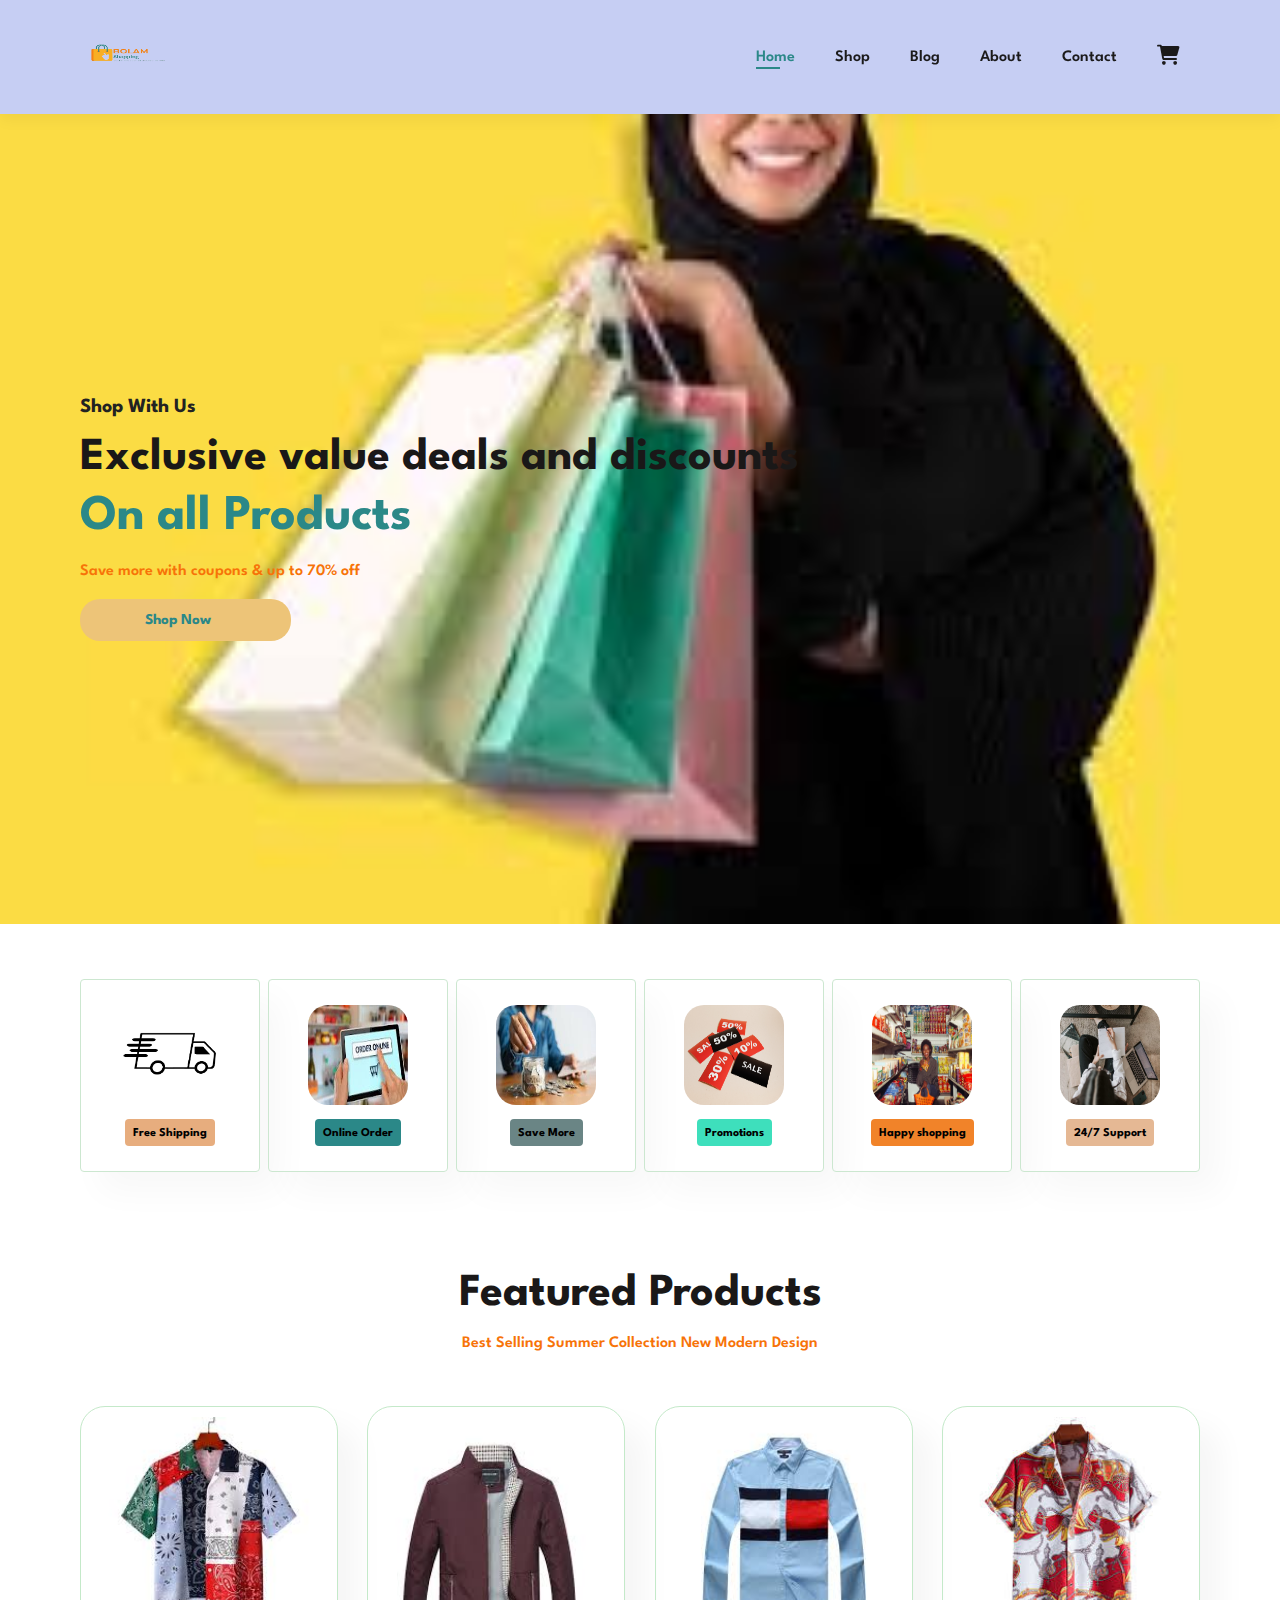
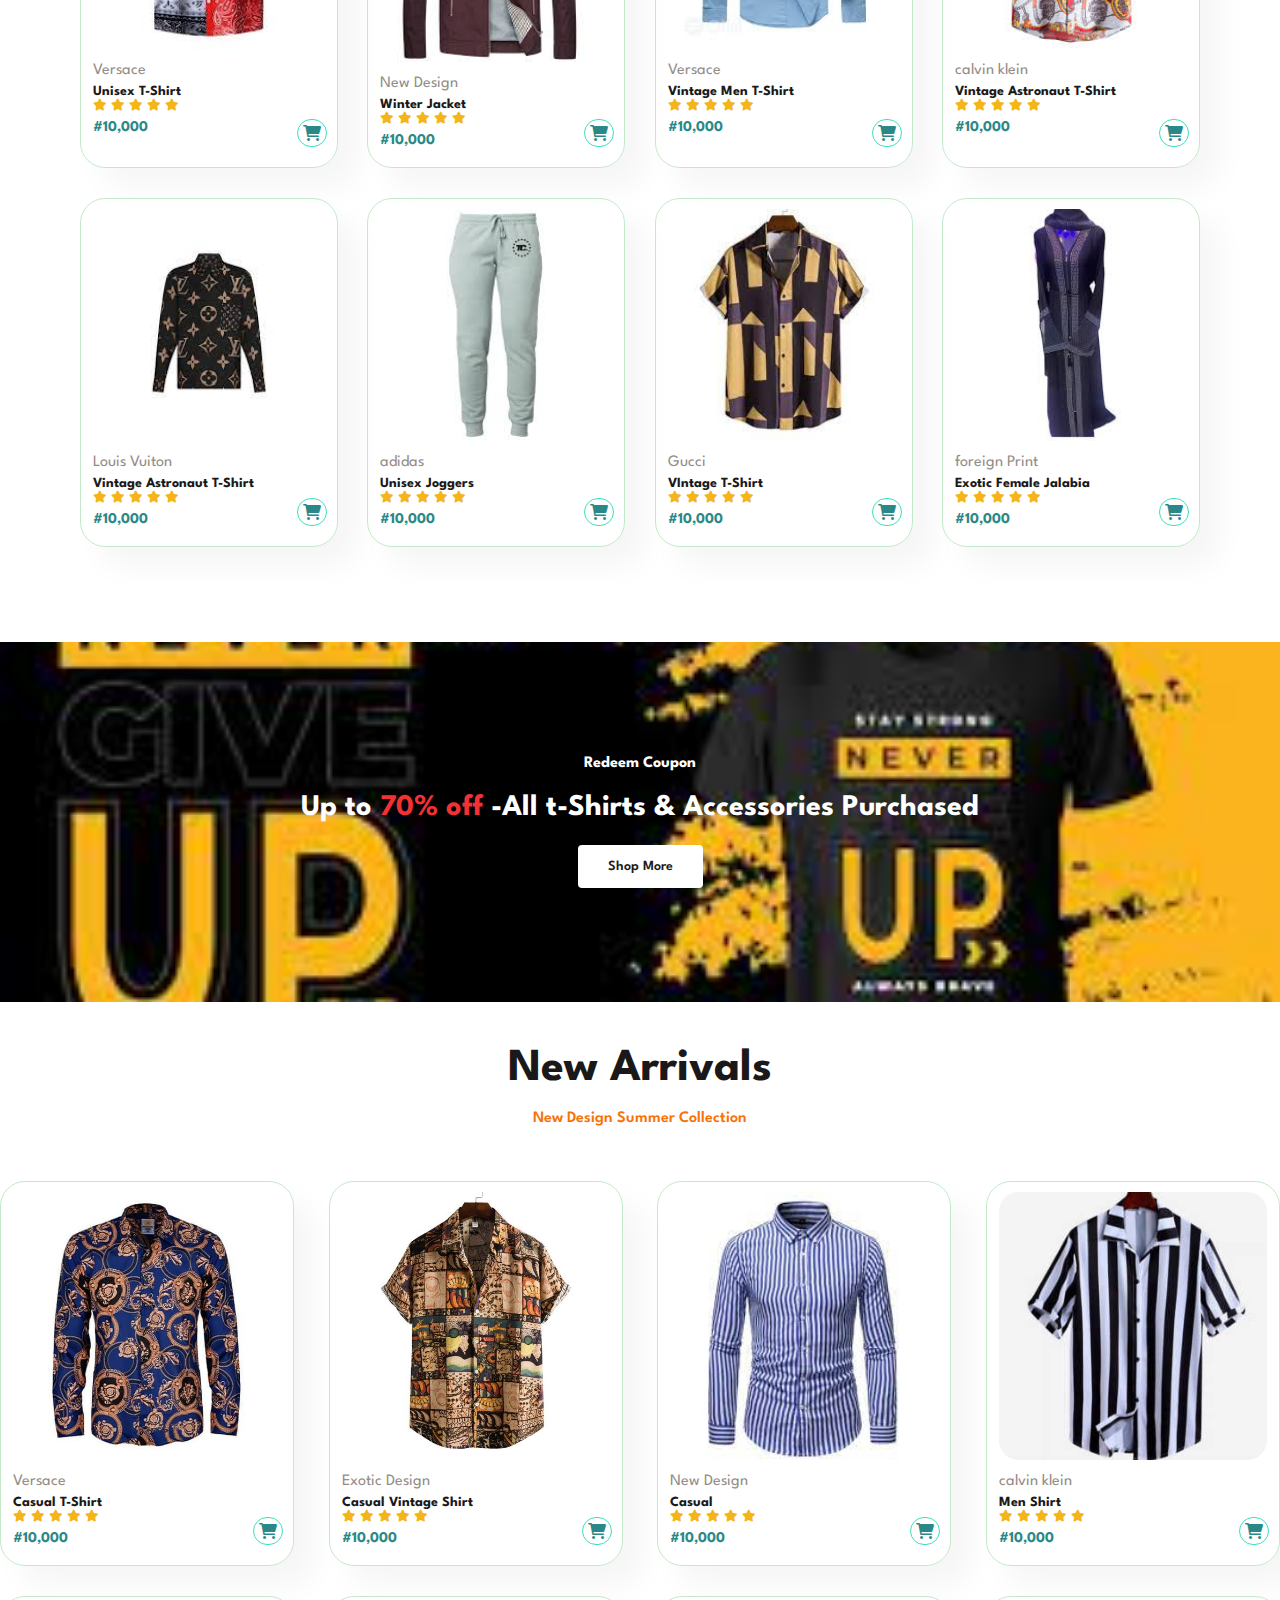
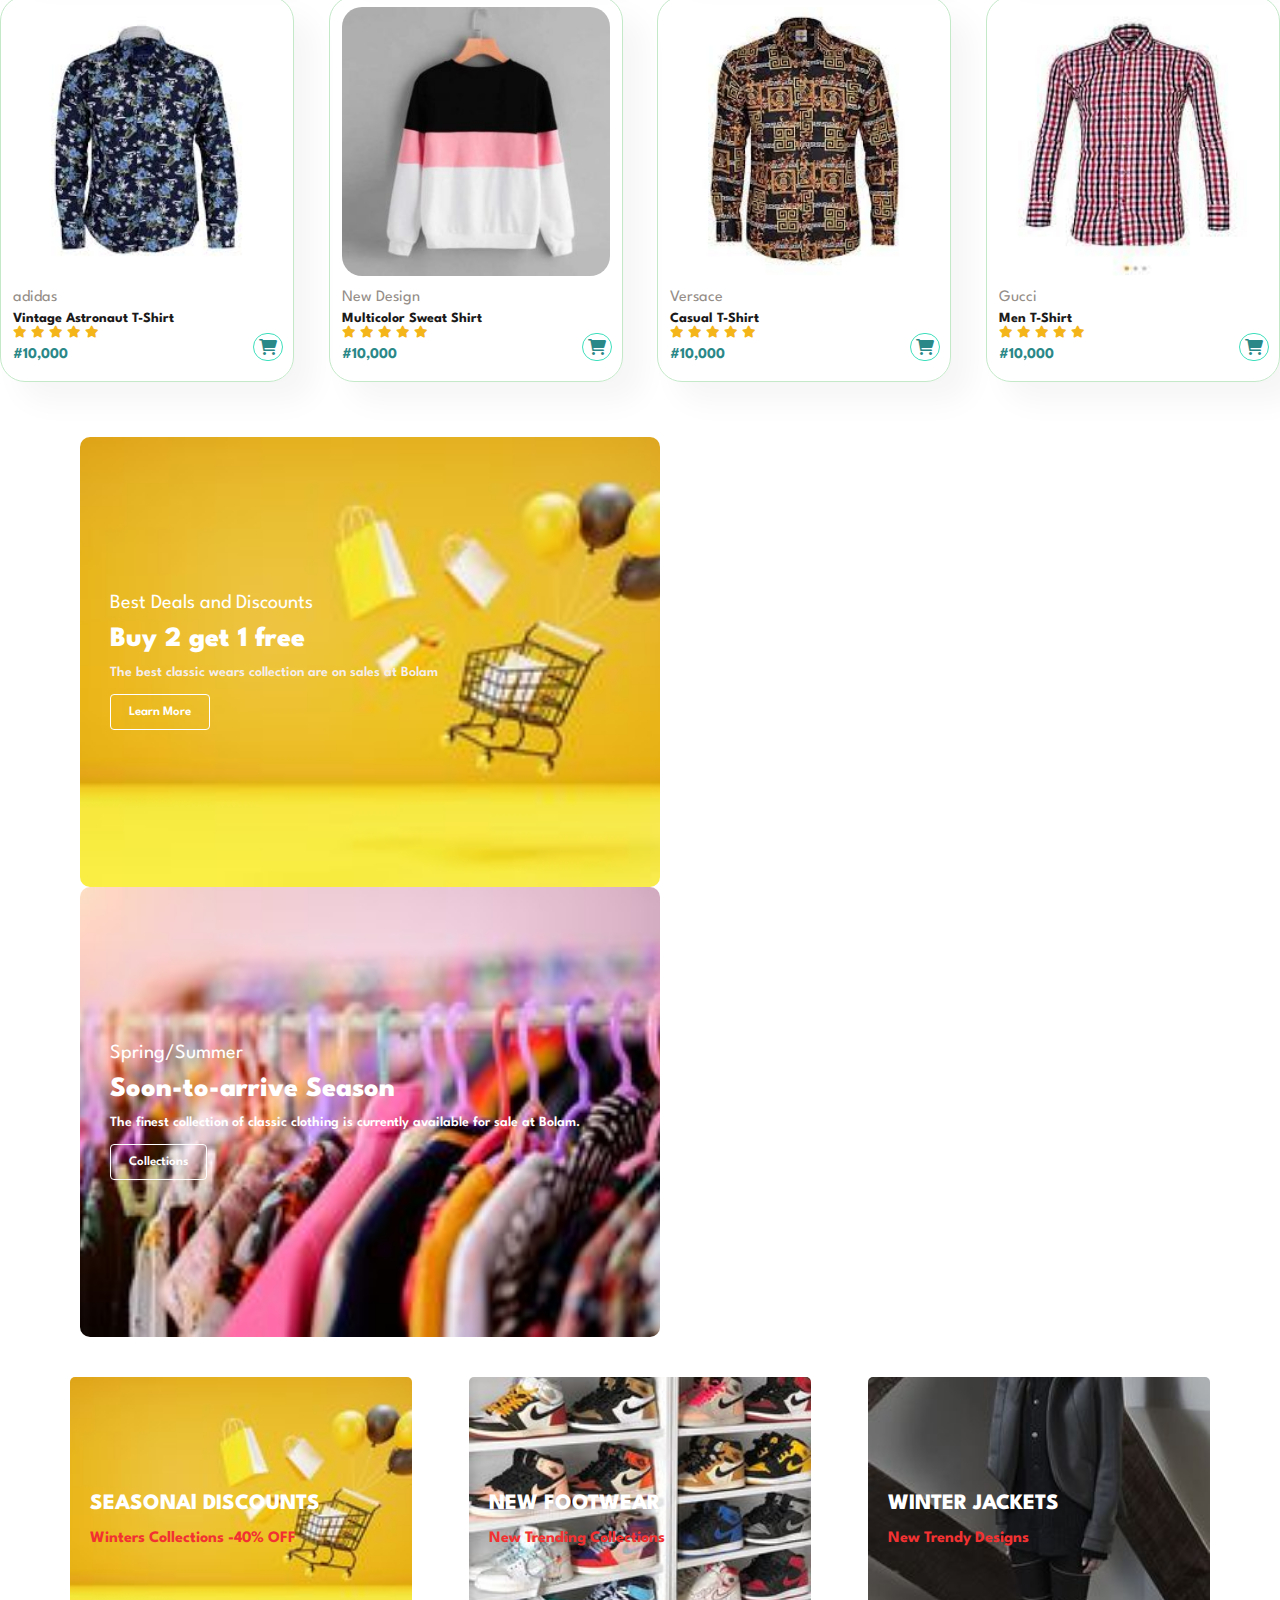
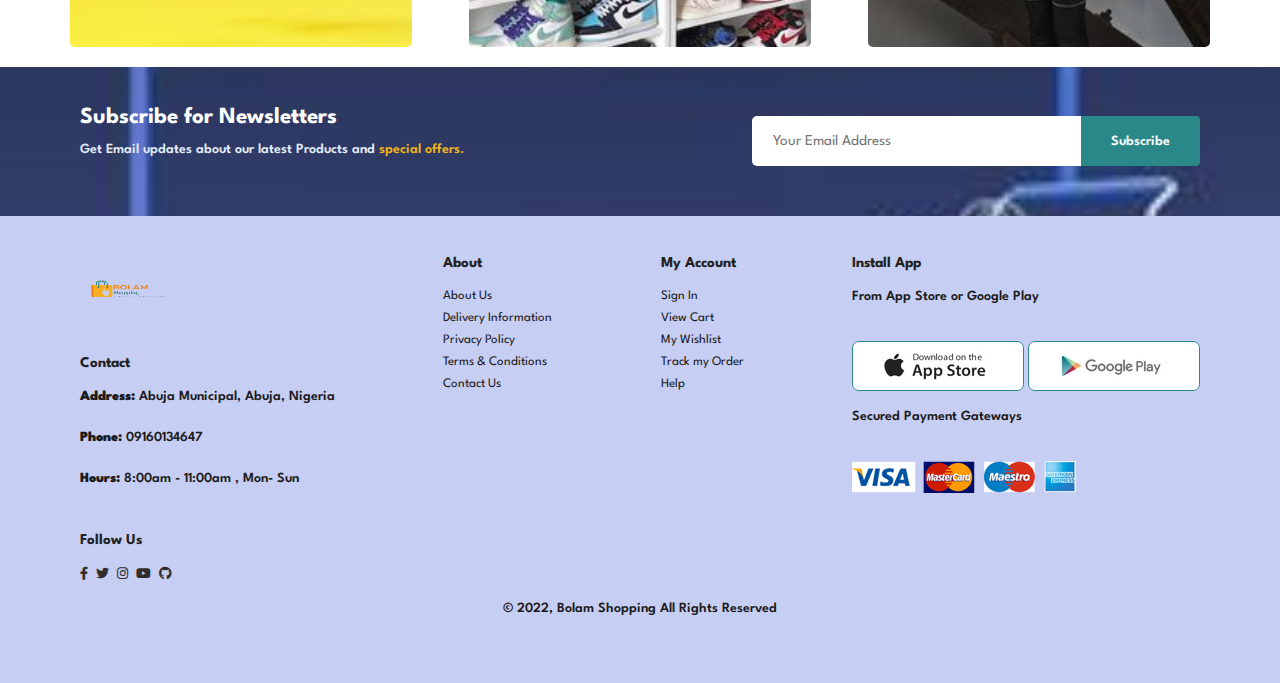
==== index.html @ 54977c3c "first commit" ====
<!DOCTYPE html>
<html lang="en">
  <head>
    <meta charset="UTF-8" />
    <meta name="viewport" content="width=device-width, initial-scale=1.0" />
    <title>Bolam Shop</title>
    <!-- font awesome link -->
    <link
      rel="stylesheet"
      href="https://cdnjs.cloudflare.com/ajax/libs/font-awesome/6.0.0/css/all.min.css"
    />

    <!-- vanilla css link -->
    <link rel="stylesheet" href="style.css" />
  </head>
  <body>
    <section id="header">
      <a href="#">
        <img
          class="logo"
          src="img/Bolam-logo.png"
          alt=""
          width="100px"
          height="70px"
      /></a>

      <div>
        <ul id="navbar">
          <li><a class="active" href="index.html">Home</a></li>
          <li><a href="shopping.html">Shop</a></li>
          <li><a href="blog.html">Blog</a></li>
          <li><a href="about.html">About</a></li>
          <li><a href="contact.html">Contact</a></li>
          <li>
            <a href="cart.html"><i class="fa-solid fa-cart-shopping cart fa-lg" id="large-bg"></i></a>
          
          </li>
          <a href="#" id="close"> href="#"><i class="fa-solid fa-cart-shopping cart"></i></a>
        </ul>
      </div>

      <div id="mobile">
        <a href="cart.html"><i class="fa-solid fa-bag-shopping fa-xl" style="color: #1d2634;"></i></i></a>
        <i id="bar" class="fa-solid fa-bars"></i>
        
      </div>
    </section>

    <section id="hero">
      <h4>Shop With Us</h4>
      <h2>Exclusive value deals and discounts</h2>
      <h1>On all Products</h1>
      <p>Save more with coupons & up to 70% off</p>
      <button>Shop Now</button>
    </section>

    <section id="features" class="section-p1">
      <div class="feature-box">
        <img src="img/features/fet1.jpg" alt="" width="100px" height="100px" />
        <h6>Free Shipping</h6>
      </div>
      <div class="feature-box">
        <img
          src="img/features/order.jpeg"
          alt=""
          width="100px"
          height="100px"
        />
        <h6>Online Order</h6>
      </div>
      <div class="feature-box">
        <img
          src="img/features/saving.jpeg"
          alt=""
          width="100px"
          height="100px"
        />
        <h6>Save More</h6>
      </div>
      <div class="feature-box">
        <img
          src="img/features/promotion.jpg"
          alt=""
          width="100px"
          height="100px"
        />
        <h6>Promotions</h6>
      </div>
      <div class="feature-box">
        <img
          src="img/features/shopping.jpeg"
          alt=""
          width="100px"
          height="100px"
        />
        <h6>Happy shopping</h6>
      </div>
      <div class="feature-box">
        <img
          src="img/features/support.jpeg"
          alt=""
          width="100px"
          height="100px"
        />
        <h6>24/7 Support</h6>
      </div>
    </section>

    <section id="product1" class="section-p1">
      <h2>Featured Products</h2>
      <p>Best Selling Summer Collection New Modern Design</p>
      <div class="product-container">
        <div class="product">
          <img src="img/products/fet1.jpeg" alt="" />
          <div class="des">
            <span>Versace</span>
            <h5>Unisex T-Shirt</h5>
            <div class="star">
              <i class="fas fa-solid fa-star"></i>
              <i class="fas fa-solid fa-star"></i>
              <i class="fas fa-solid fa-star"></i>
              <i class="fas fa-solid fa-star"></i>
              <i class="fas fa-solid fa-star"></i>
            </div>
            <h4>#10,000</h4>
          
          </div>
          <a href="#"><i class="fa-solid fa-cart-shopping cart"></i></a>
        </div>
        <div class="product">
          <img src="img/products/fet2.jpeg" alt="" />
          <div class="des">
            <span>New Design</span>
            <h5>Winter Jacket</h5>
            <div class="star">
              <i class="fas fa-solid fa-star"></i>
              <i class="fas fa-solid fa-star"></i>
              <i class="fas fa-solid fa-star"></i>
              <i class="fas fa-solid fa-star"></i>
              <i class="fas fa-solid fa-star"></i>
            </div>
            <h4>#10,000</h4>
            
          </div>
          <a href="#"><i class="fa-solid fa-cart-shopping cart"></i></a>
        </div>
        <div class="product">
          <img src="img/products/fet3.jpeg" alt="" />
          <div class="des">
            <span>Versace</span>
            <h5>Vintage Men T-Shirt</h5>
            <div class="star">
              <i class="fas fa-solid fa-star"></i>
              <i class="fas fa-solid fa-star"></i>
              <i class="fas fa-solid fa-star"></i>
              <i class="fas fa-solid fa-star"></i>
              <i class="fas fa-solid fa-star"></i>
            </div>
            <h4>#10,000</h4>
          </div>
          <a href="#"><i class="fa-solid fa-cart-shopping cart"></i></a>
        </div>
        <div class="product">
          <img src="img/products/fet4.jpeg" alt="" />
          <div class="des">
            <span>calvin klein</span>
            <h5>Vintage Astronaut T-Shirt</h5>
            <div class="star">
              <i class="fas fa-solid fa-star"></i>
              <i class="fas fa-solid fa-star"></i>
              <i class="fas fa-solid fa-star"></i>
              <i class="fas fa-solid fa-star"></i>
              <i class="fas fa-solid fa-star"></i>
            </div>
            <h4>#10,000</h4>
           
          </div>
          <a href="#"><i class="fa-solid fa-cart-shopping cart"></i></a>
        </div>
        <div class="product">
          <img src="img/products/fet5.jpeg" alt="" />
          <div class="des">
            <span>Louis Vuiton</span>
            <h5>Vintage Astronaut T-Shirt</h5>
            <div class="star">
              <i class="fas fa-solid fa-star"></i>
              <i class="fas fa-solid fa-star"></i>
              <i class="fas fa-solid fa-star"></i>
              <i class="fas fa-solid fa-star"></i>
              <i class="fas fa-solid fa-star"></i>
            </div>
            <h4>#10,000</h4>
          </div>
          <a href="#"><i class="fa-solid fa-cart-shopping cart"></i></a>
        </div>
        <div class="product">
          <img src="img/products/fet6.jpeg" alt="" />
          <div class="des">
            <span>adidas</span>
            <h5>Unisex Joggers</h5>
            <div class="star">
              <i class="fas fa-solid fa-star"></i>
              <i class="fas fa-solid fa-star"></i>
              <i class="fas fa-solid fa-star"></i>
              <i class="fas fa-solid fa-star"></i>
              <i class="fas fa-solid fa-star"></i>
            </div>
            <h4>#10,000</h4>
           
          </div>
          <a href="#"><i class="fa-solid fa-cart-shopping cart"></i></a>
        </div>
        <div class="product">
          <img src="img/products/fet7.jpeg" alt="" />
          <div class="des">
            <span>Gucci</span>
            <h5>VIntage T-Shirt</h5>
            <div class="star">
              <i class="fas fa-solid fa-star"></i>
              <i class="fas fa-solid fa-star"></i>
              <i class="fas fa-solid fa-star"></i>
              <i class="fas fa-solid fa-star"></i>
              <i class="fas fa-solid fa-star"></i>
            </div>
            <h4>#10,000</h4>
          </div>
          <a href="#"><i class="fa-solid fa-cart-shopping cart"></i></a>
        </div>
        <div class="product">
          <img src="img/products/fet8.jpeg" alt="" />
          <div class="des">
            <span>foreign Print</span>
            <h5>Exotic Female Jalabia</h5>
            <div class="star">
              <i class="fas fa-solid fa-star"></i>
              <i class="fas fa-solid fa-star"></i>
              <i class="fas fa-solid fa-star"></i>
              <i class="fas fa-solid fa-star"></i>
              <i class="fas fa-solid fa-star"></i>
            </div>
            <h4>#10,000</h4>
          </div>
          <a href="#"><i class="fa-solid fa-cart-shopping cart"></i></a>
        </div>
      </div>
    </section>

    <section id="banner" class="section-m1">
      <h4>Redeem Coupon</h4>
      <h2>Up to <span>70% off</span> -All t-Shirts & Accessories Purchased</h2>
      <button class="normal ban-btn">Shop More</button>
    </section>

    <section id="product1">
      <h2>New Arrivals</h2>
      <p>New Design Summer Collection</p>
      <div class="product-container">
        <div class="product">
          <img src="img/products/fetn1.jpg" alt="" />
          <div class="des">
            <span>Versace</span>
            <h5>Casual T-Shirt</h5>
            <div class="star">
              <i class="fas fa-solid fa-star"></i>
              <i class="fas fa-solid fa-star"></i>
              <i class="fas fa-solid fa-star"></i>
              <i class="fas fa-solid fa-star"></i>
              <i class="fas fa-solid fa-star"></i>
            </div>
            <h4>#10,000</h4>
          </div>
          <a href="#"><i class="fa-solid fa-cart-shopping cart"></i></a>
        </div>

        <div class="product">
          <img src="img/products/fetn2.jpg" alt="" />
          <div class="des">
            <span>Exotic Design</span>
            <h5>Casual Vintage Shirt</h5>
            <div class="star">
              <i class="fas fa-solid fa-star"></i>
              <i class="fas fa-solid fa-star"></i>
              <i class="fas fa-solid fa-star"></i>
              <i class="fas fa-solid fa-star"></i>
              <i class="fas fa-solid fa-star"></i>
            </div>
            <h4>#10,000</h4>
          </div>
          <a href="#"><i class="fa-solid fa-cart-shopping cart"></i></a>
        </div>
        <div class="product">
          <img src="img/products/fetn3.jpeg" alt="" />
          <div class="des">
            <span>New Design</span>
            <h5>Casual <T-Shirt></T-Shirt></h5>
            <div class="star">
              <i class="fas fa-solid fa-star"></i>
              <i class="fas fa-solid fa-star"></i>
              <i class="fas fa-solid fa-star"></i>
              <i class="fas fa-solid fa-star"></i>
              <i class="fas fa-solid fa-star"></i>
            </div>
            <h4>#10,000</h4>
          </div>
          <a href="#"><i class="fa-solid fa-cart-shopping cart"></i></a>
        </div>
        <div class="product">
          <img src="img/products/fetn4.jpg" alt="" />
          <div class="des">
            <span>calvin klein</span>
            <h5>Men Shirt</h5>
            <div class="star">
              <i class="fas fa-solid fa-star"></i>
              <i class="fas fa-solid fa-star"></i>
              <i class="fas fa-solid fa-star"></i>
              <i class="fas fa-solid fa-star"></i>
              <i class="fas fa-solid fa-star"></i>
            </div>
            <h4>#10,000</h4>
          </div>
          <a href="#"><i class="fa-solid fa-cart-shopping cart"></i></a>
        </div>
        <div class="product">
          <img src="img/products/fetn5.jpeg" alt="" />
          <div class="des">
            <span>adidas</span>
            <h5>Vintage Astronaut T-Shirt</h5>
            <div class="star">
              <i class="fas fa-solid fa-star"></i>
              <i class="fas fa-solid fa-star"></i>
              <i class="fas fa-solid fa-star"></i>
              <i class="fas fa-solid fa-star"></i>
              <i class="fas fa-solid fa-star"></i>
            </div>
            <h4>#10,000</h4>
          </div>
          <a href="#"><i class="fa-solid fa-cart-shopping cart"></i></a>
        </div>

        <div class="product">
          <img src="img/products/fetn6.jpg" alt="" />
          <div class="des">
            <span>New Design</span>
            <h5>Multicolor Sweat Shirt</h5>
            <div class="star">
              <i class="fas fa-solid fa-star"></i>
              <i class="fas fa-solid fa-star"></i>
              <i class="fas fa-solid fa-star"></i>
              <i class="fas fa-solid fa-star"></i>
              <i class="fas fa-solid fa-star"></i>
            </div>
            <h4>#10,000</h4>
          </div>
          <a href="#"><i class="fa-solid fa-cart-shopping cart"></i></a>
        </div>

        <div class="product">
          <img src="img/products/fetn7.jpeg" alt="" />
          <div class="des">
            <span>Versace</span>
            <h5>Casual T-Shirt</h5>
            <div class="star">
              <i class="fas fa-solid fa-star"></i>
              <i class="fas fa-solid fa-star"></i>
              <i class="fas fa-solid fa-star"></i>
              <i class="fas fa-solid fa-star"></i>
              <i class="fas fa-solid fa-star"></i>
            </div>
            <h4>#10,000</h4>
          </div>
          <a href="#"><i class="fa-solid fa-cart-shopping cart"></i></a>
        </div>

        <div class="product">
          <img src="img/products/fetn8.jpeg" alt="" />
          <div class="des">
            <span>Gucci</span>
            <h5>Men T-Shirt</h5>
            <div class="star">
              <i class="fas fa-solid fa-star"></i>
              <i class="fas fa-solid fa-star"></i>
              <i class="fas fa-solid fa-star"></i>
              <i class="fas fa-solid fa-star"></i>
              <i class="fas fa-solid fa-star"></i>
            </div>
            <h4>#10,000</h4>
          </div>
          <a href="#"><i class="fa-solid fa-cart-shopping cart"></i></a>
        </div>
      </div>
    </section>

    <section id="sm-banner" class="section-p1">
      <div class="banner-box">
        <h4>Best Deals and Discounts</h4>
        <h2>Buy 2 get 1 free</h2>
        <span>The best classic wears collection are on sales at Bolam</span>
        <button class="white-btn">Learn More</button>
      </div>

      <div class="banner-box banner-box2">
        <h4>Spring/Summer</h4>
        <h2>Soon-to-arrive Season</h2>
        <span
          >The finest collection of classic clothing is currently available for
          sale at Bolam.</span
        >
        <button class="white-btn">Collections</button>
      </div>
    </section>

    <section id="banner3">
      <div class="banner-box">
        <h2>SEASONAl DISCOUNTS</h2>
        <h3>Winters Collections -40% OFF</h3>
      </div>

      <div class="banner-box banner-box2">
        <h2>NEW FOOTWEAR</h2>
        <h3>New Trending Collections</h3>
      </div>

      <div class="banner-box banner-box3">
        <h2>WINTER JACKETS</h2>
        <h3>New Trendy Designs</h3>
      </div>
    </section>

    <section id="newsletter" class="section-p1" class="section-m1">
      <div class="newstext">
        <h4>Subscribe for Newsletters</h4>
        <p>
          Get Email updates about our latest Products and
          <span>special offers.</span>
        </p>
      </div>

      <div class="form">
        <input type="email" placeholder="Your Email Address" />
        <button class="normal">Subscribe</button>
      </div>
    </section>

    <footer class="section-p1">
      <div class="column">
        <img
          class="logo"
          src="img/Bolam-logo.png"
          alt=""
          width="100px"
          height="70px"
        />
        <h4>Contact</h4>
        <p><strong>Address:</strong> Abuja Municipal, Abuja, Nigeria</p>
        <p><strong>Phone:</strong> 09160134647</p>
        <p><strong>Hours:</strong> 8:00am - 11:00am , Mon- Sun</p>

        <div class="follow">
          <h4>Follow Us</h4>
          <div class="icon">
            <a href=""><i class="fab fa-facebook-f"></i></a>
            <a href=""><i class="fab fa-twitter"></i></a>
            <a href=""><i class="fab fa-instagram"></i></a>
            <a href=""><i class="fab fa-youtube"></i></a>
            <a href=""><i class="fab fa-github"></i></a>
          </div>
        </div>
      </div>

      <div class="column">
        <h4>About</h4>
        <a href="#">About Us</a>
        <a href="#">Delivery Information</a>
        <a href="#">Privacy Policy</a>
        <a href="#">Terms & Conditions</a>
        <a href="#">Contact Us</a>
      </div>

      <div class="column">
        <h4>My Account</h4>
        <a href="#">Sign In</a>
        <a href="#">View Cart</a>
        <a href="#">My Wishlist</a>
        <a href="#">Track my Order</a>
        <a href="#">Help</a>
      </div>

      <div class="column install">
        <h4>Install App</h4>
        <p>From App Store or Google Play</p>
        <div class="row">
          <img src="img/pay/app.jpg" alt="" />
          <img src="img/pay/play.jpg" alt="" />
        </div>
        <p>Secured Payment Gateways</p>
        <img src="img/pay/pay.png" alt="" />
      </div>

      <div class="copyright">
        <p>&copy; 2022, Bolam Shopping All Rights Reserved</p>
      </div>
    </footer>

    <!-- custom Js link -->
    <script src="script.js"></script>
  </body>
</html>
---- style.css ----
@import url("https://fonts.googleapis.com/css2?family=Spartan:wght@100;200;300;400;500;600;700;800;900&display=swap");
* {
  margin: 0;
  padding: 0;
  box-sizing: border-box;
  font-family: "Spartan", sans-serif;
}

html {
  scroll-behavior: smooth;
}

/* Global Styles */

h1 {
  font-size: 50px;
  line-height: 64px;
  color: #1a1818;
}

h2 {
  font-size: 46px;
  line-height: 54px;
  color: #1a1818;
}

h4 {
  font-size: 20px;
  color: #222;
}

h6 {
  font-weight: 700;
  font-size: 12px;
}

p {
  font-size: 16px;
  color: #f77308;
  margin: 15px 0 20px 0;
  font-weight: 600;
}

.section-p1 {
  padding: 40px 80px;
}

.section-m1 {
  margin: 40px 0;
}

button.normal{
  font-size: 14px;
  font-weight: 600;
  padding: 15px 30px;
  color: #1b1a1a;
  background-color: #fff;
  border-radius: 4px;
  cursor: pointer;
  border: none;
  outline: none;
  transition: 0.2s;
}

body {
  width: 100%;
}

#header{
    display: flex;
    align-items: center;
    justify-content: space-between;
    padding: 20px 80px;
    background-color: #c6cef3;
    box-shadow: 0 5px 15px rgba(0, 0, 0, 0.05);
    z-index: 999;
    position: sticky;
    top: 0;
    bottom: 0;
}

 /* Navbar Section */
#navbar{
    display: flex;
    align-items: center;
    justify-content: center;
}

#navbar li{
    list-style: none;
    padding: 0 20px;
    position: relative;

}

#navbar li a{
    text-decoration: none;
    font-size: 16px;
    font-weight: 600;
    color: #1b1a1a;
    transition: 0.3s ease;
}

#navbar li a:hover,
#navbar li a.active{
color: #2b8888;
}

#navbar li a.active::after,
#navbar li a:hover::after{
    content: "";
    width: 30%;
    height: 2px;
    background: #2b8888;
    position: absolute;
    bottom: -4px;
    left: 20px;
}


#mobile{
    display: none;
    align-items: center;
}

#close{
    display: none;
}
/* Home Section */
#hero{
    background-image: url("img/hero-bg.jpeg");
    height: 90vh;
    width: 100%;
    background-size: cover;
    background-position: top 25% right 0;
    padding: 0 80px;
    display: flex;
    flex-direction: column;
    align-items: flex-start;
    justify-content: center;
}

#hero h4{
    padding-bottom: 15px;
}

#hero h1{
    color: #2b8888;
}


#hero button{
  background-color: #edc478;
    color: #2b8888;
    border: 0;
    border-radius: 20px;
    padding: 14px 80px 14px 65px;
    cursor: pointer;
    font-weight: 700;
    font-size: 15px;
   
}


#hero button:hover{
  background-color: #f5deb3;
  transition: ease;
}
#features{
  display: flex;
  align-items: center;
  justify-content: space-between;
  flex-wrap: wrap;
}

#features .feature-box{
  width: 180px;
  text-align: center;
  padding: 25px 15px;
  box-shadow: 20px 20px 34px rgba(0, 0, 0, 0.03);
  border: 1px solid #cce7d0;
  border-radius: 4px;
  margin: 15px 0;
} 

#features .feature-box:hover{
  background-color: #a9e7b248;
  box-shadow: 10px 10px 54px rgba(70, 62, 221, 0.1);
}

#features .feature-box h6{
display: inline-block;
padding: 9px 8px 6px 8px;
line-height: 1;
border: 4px;
border-radius: 4px;
background-color: #e7ad7e;
}

#features .feature-box img {
border-radius: 20px;
width: 100px;
margin-bottom: 10px;
}

#features .feature-box:nth-child(2) h6{
  background-color: #2b8888;
}
#features .feature-box:nth-child(3) h6{
  background-color: #6a8585;
}
#features .feature-box:nth-child(4) h6{
  background-color: #3edfbc;
}
#features .feature-box:nth-child(5) h6{
  background-color: #f18329;
}
#features .feature-box:nth-child(6) h6{
  background-color: #e5b894;
}


#product1{
text-align: center;
}

#product1 .product-container{
  display: flex;
  justify-content: space-between;
  padding-top: 20px;
  flex-wrap: wrap;
}


#product1 .product{
  width: 23%;
  min-width: 250px;
  margin: 15px 0;
  padding: 10px 12px;
  border: 1px solid #c4e9c9;
  border-radius: 25px;
  cursor: pointer;
  box-shadow: 20px 20px 30px rgb(0, 0, 0, 0.04);
  position: relative;
}

#product1 .product:hover{
  box-shadow: 20px 20px 30px rgba(0, 0, 0, 0.3);
}

#product1 .product img{
  width: 100%;
  border-radius: 20px;
}

#product1 .product .des{
text-align: start;
padding: 10px 0;

}

#product1 .product .des span{
  color: #948d87;
}

#product1 .product .des h5{
  padding-top: 7px;
  color: #1b1a1a;
  font-size: 14px;
}

#product1 .product .des .fa-star{
font-size: 12px;
color: #f3b519;
}

#product1 .product .des h4{
  padding-top: 7px;
  font-size: 15px;
  font-weight: 700;
  color: #2b8888;
}


#product1 .product .fa-cart-shopping{
padding: 5px;
border-radius: 50px;
border: 1px solid #3edfbc;
color: #2b8888;
position: absolute;
bottom: 20px;
right: 10px;
}

#banner{
  display: flex;
  flex-direction: column;
  justify-content: center;
  align-items: center;
  text-align: center;
  background-image: url("img/banner/b22.jpeg");
  width: 100%;
  height: 40vh;
  background-size: cover;
  background-position: center;
  background-repeat: no-repeat;
}

#banner h4{
  color: #fff;
  font-size: 16px;
}

#banner h2{
  color: #fff;
  font-size: 30px;
  padding: 10px;
}

#banner h2 span{
  color: #f23232;
}

button.normal:hover{
  background-color: #3edfbc;
}
#sm-banner{
  display: flex;
  justify-content: space-between;
  flex-wrap: wrap;
}

#sm-banner .banner-box{
  display: flex;
  flex-direction: column;
  justify-content: center;
  align-items: flex-start;
  background-image: url("img/banner/ban1.jpg");
  min-width: 580px;
  height: 50vh;
  padding: 30px;
  border-radius: 10px;
  background-size: cover;
  background-position: center;
  background-repeat: no-repeat;
}

#sm-banner h4{
  color: #fff;
  font-size: 20px;
  font-weight: 400;
}

#sm-banner h2{
color: #fff;
font-size: 28px;
font-weight: 800;
}

#sm-banner span{
  color: #f5eeee;
  font-size: 14px;
  font-weight: 600;
  padding-bottom: 15px;
}
#sm-banner .banner-box2 span{
  color: #fff;
  
}

button.white-btn{
  font-size: 13px;
  font-weight: 600;
  padding: 11px 18px;
  color: #fff;
  background-color: transparent;
  border-radius: 4px;
  cursor: pointer;
  border: 1px solid #fff;
  outline: none;
  transition: 0.2s;
}

#sm-banner .banner-box:hover button{
  color: #fff;
  background-color: #2b8888;
  border: 1px solid #3edfbc;
  border-radius: 5px;
}

#sm-banner .banner-box2{
  background-image: url("img/banner/ban2.jpg");
}

#banner3{
  display: flex;
  flex-wrap: wrap;
  padding: 0 70px;
  justify-content: space-between;

}

#banner3 .banner-box{
  display: flex;
  flex-direction: column;
  justify-content: center;
  align-items: flex-start;
  background-image: url("img/banner/ban1.jpg");
  min-width: 30%;
  height: 30vh;
  margin-bottom: 20px;
  padding: 20px;
  border-radius: 5px;
  background-size: cover;
  background-position: center;
  background-repeat: no-repeat;
}

#banner3 .banner-box2{
  background-image: url("img/banner/footwear.jpg");
}

#banner3 .banner-box3{
  background-image: url("img/banner/banner.jpg");
}

#banner3 h2{
  color: #fff;
  font-size: 22px;
  font-weight: 800;
}


#banner3 h3{
  color: #f23232;
  font-size: 16px;
  font-weight: 700;
}

/* Newsletter Section */

#newsletter{
  display: flex;
  justify-content: space-between;
  flex-wrap: wrap;
  align-items: center;
  background-image: url("img/banner/newsbg.jpg");
  background-position: 20% 30%;
  background-size: cover;
  background-repeat: no-repeat;
  width: 100%;

}

#newsletter h4{
color: #fff;
font-size: 23px;
font-weight: 700;

}

#newsletter p{
  font-size: 14px;
  font-weight: 600;
  color: #e3ecf8;
}

#newsletter p span{
  color: #f3b519;
  
}

#newsletter .form{
  display: flex;
  width: 40%;
}
#newsletter input{
  font-size: 15px;
  padding: 0 20px;
  width: 100%;
  height: 3.125rem;
  border: 1px solid transparent;
  border-radius: 5px;
  border-top-right-radius: 0;
border-bottom-right-radius: 0;
  outline: none;
}

#newsletter  button{
background-color: #2b8888;
color: #fff;
white-space: nowrap;
border-top-left-radius: 0;
border-bottom-left-radius: 0;
}

/* footer section */
footer{
  display: flex;
  justify-content: space-between;
  flex-wrap: wrap;
  background-color: #c6cef3;
}

footer .column{
  display: flex;
  flex-direction: column;
  align-items: flex-start;
  margin-bottom: 20px;
}

footer .column .logo{
  margin-bottom: 30px;
}

footer h4{
font-size: 15px;
padding-bottom: 20px;
}

footer p{
 color: #1b1a1a;
font-size: 14px;
padding-bottom: 20px;
margin: 0 0 8px 0;
}

footer a{
font-size: 13px;
margin-bottom: 10px;
color: #1b1a1a;
text-decoration: none;
}

footer .follow{
  margin-top: 20px;
}

footer .follow i{
 color: #322d2d;
 padding-right: 4px;
 cursor: pointer;
}

footer .install .row img{
border: 1px solid #2b8888;
border-radius: 7px;
}

footer .install img{
  margin: 10px 0 15px 0;
}

footer .follow i.hover,
footer a:hover {
color: #f18329;
}


footer .copyright{
  width: 100%;
  text-align: center;
}


 /* Media Query */

 @media(max-width:799px){
.section-p1{
  padding: 40px;
}

  #navbar{
    display: flex;
    flex-direction: column;
    align-items: flex-start;
    justify-content: flex-start;
    position: fixed;
    top: 0;
    right: -300px;
    height: 100vh;
    width: 300px;
    background-color: #c6cef3;
    box-shadow: 0 40px 60px rgba(0, 0, 0, 0.2);
    padding: 80px 0 0 10px;
    transition: 0.4s;
  }

#navbar.active{
  right: 0px;
}
  #navbar li{
margin-bottom: 25px;
  }

  #mobile{
    display: flex;
    align-items: center;
  }
  #mobile i{
    color: #1b1a1a;
    font-size: 24px;
    padding-left: 20px;
  }

  #close{
    display: flex;
    position: absolute;
    top: 30px;
    left: 30px;
    color: #1b1a1a;
    font-size: 25px;
  }

  #large-bg{
    display: none;
  }

  #hero {
    background-position: top 30% right 30%;
    height: 70vh;
    padding: 0 80px;
}

#hero h2{
  color: #fff;
}

#features {
  justify-content: center;
}

#features .feature-box { 
  margin: 15px;
}

#product1 .product-container {

  justify-content: center;

}

#product1 .product {
  margin: 15px;
}

#banner{
  height: 20vh;
}

button.normal:hover{
  background-color: #3edfbc;
}

#sm-banner .banner-box{
  min-width: 100%;
  height: 30vh;
}

#sm-banner .banner-box2{
  margin-top: 20px;
}

#banner3{
  padding: 0 40px;
}


#banner3 .banner-box {
  width: 28%;
  
}

#newsletter .form {
  width: 70%;
}
 }

 @media(max-width:477px){
.section-p1{
  padding: 20px;
}

#header{
  padding: 10px 30px;
}

#hero{
  padding: 0 20px;
  background-position: 55%;
}

h2{
  color: #fff;
  font-size: 32px;
}
h1{
  font-size: 38px;
}

#features{
  justify-content: space-between;
}

#features .feature-box { 
 width: 155px;
 margin: 0 0 15px 0;
}

#product1 .product {
  width: 100%;
}

#banner{
  height: 40vh;
}

#sm-banner .banner-box{
  height: 40vh;
}

#sm-banner .banner-box2{
  margin-top: 20px;
}

#banner3{
  padding: 0 20px;
}

#banner3 .banner-box{
  width: 100%;
}

#newsletter{
  padding: 40px 20px;
}
#newsletter .form{
  width: 100%;
}


 }
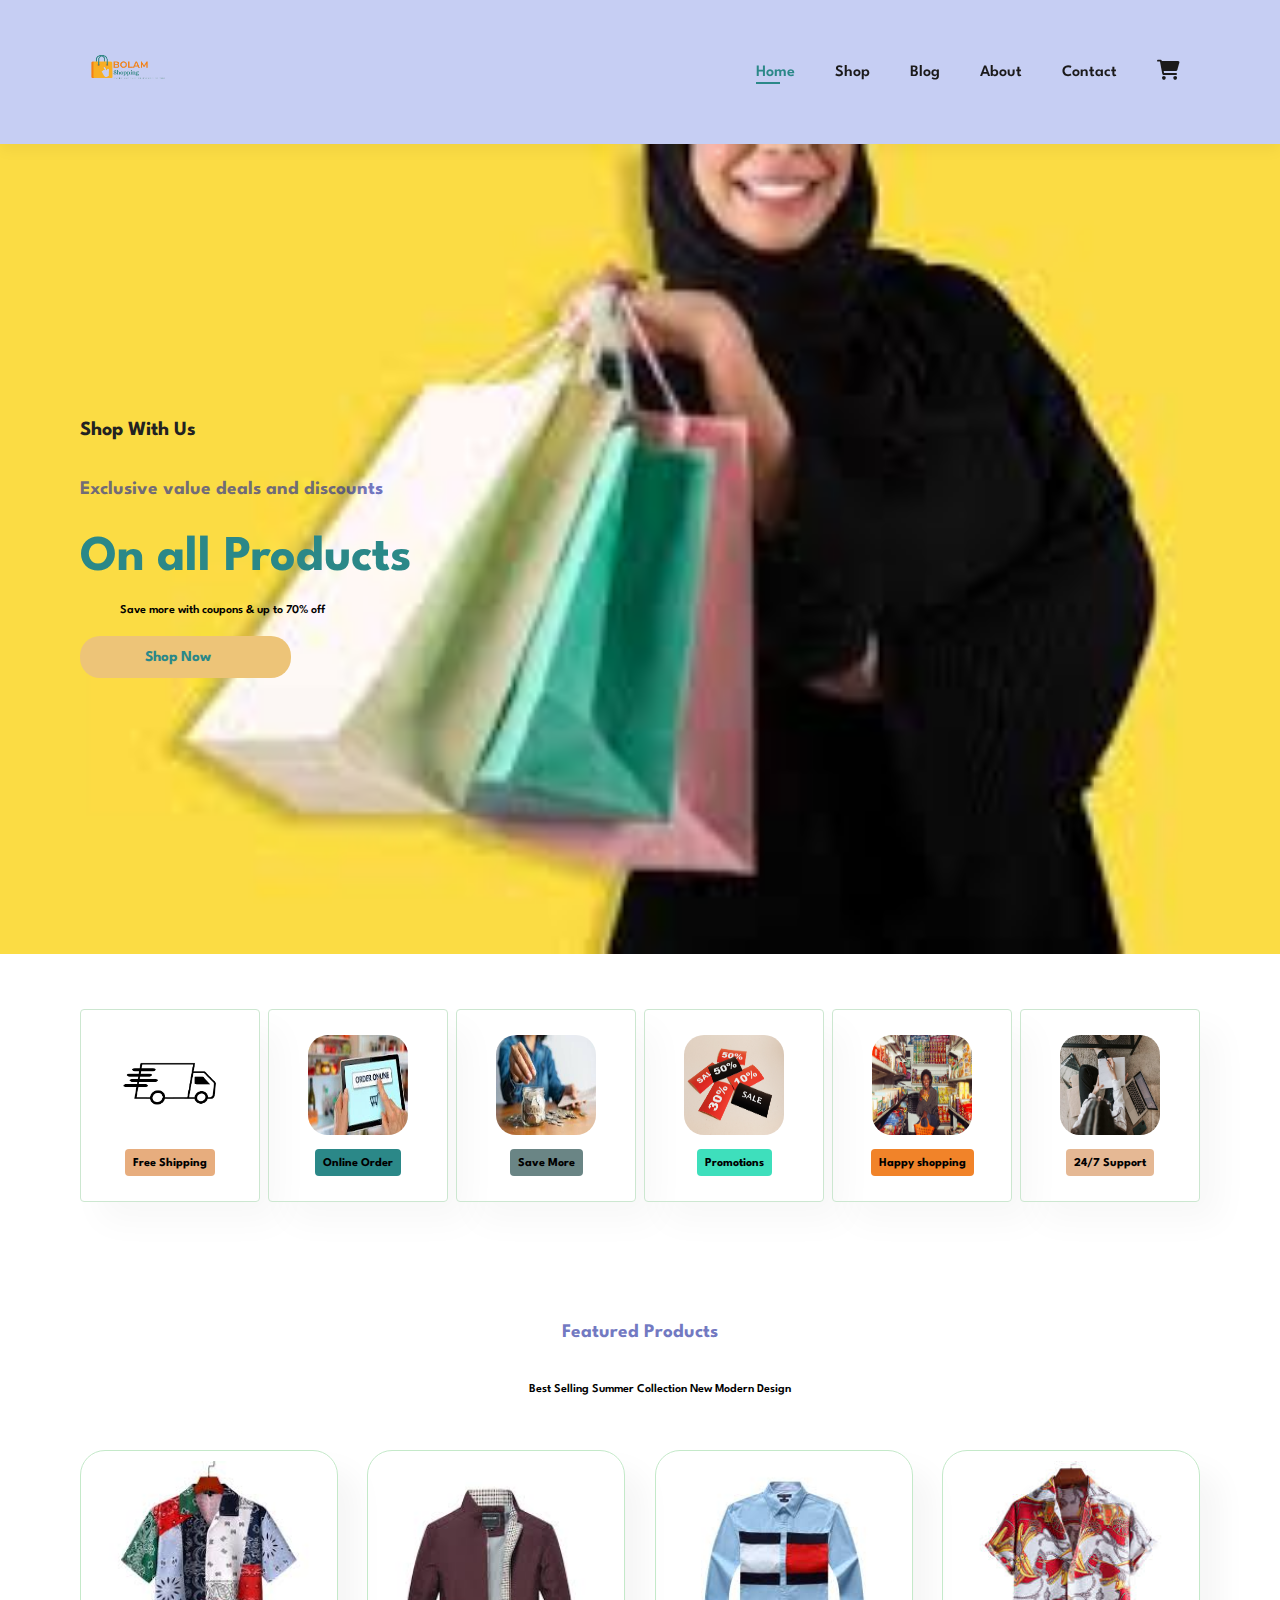
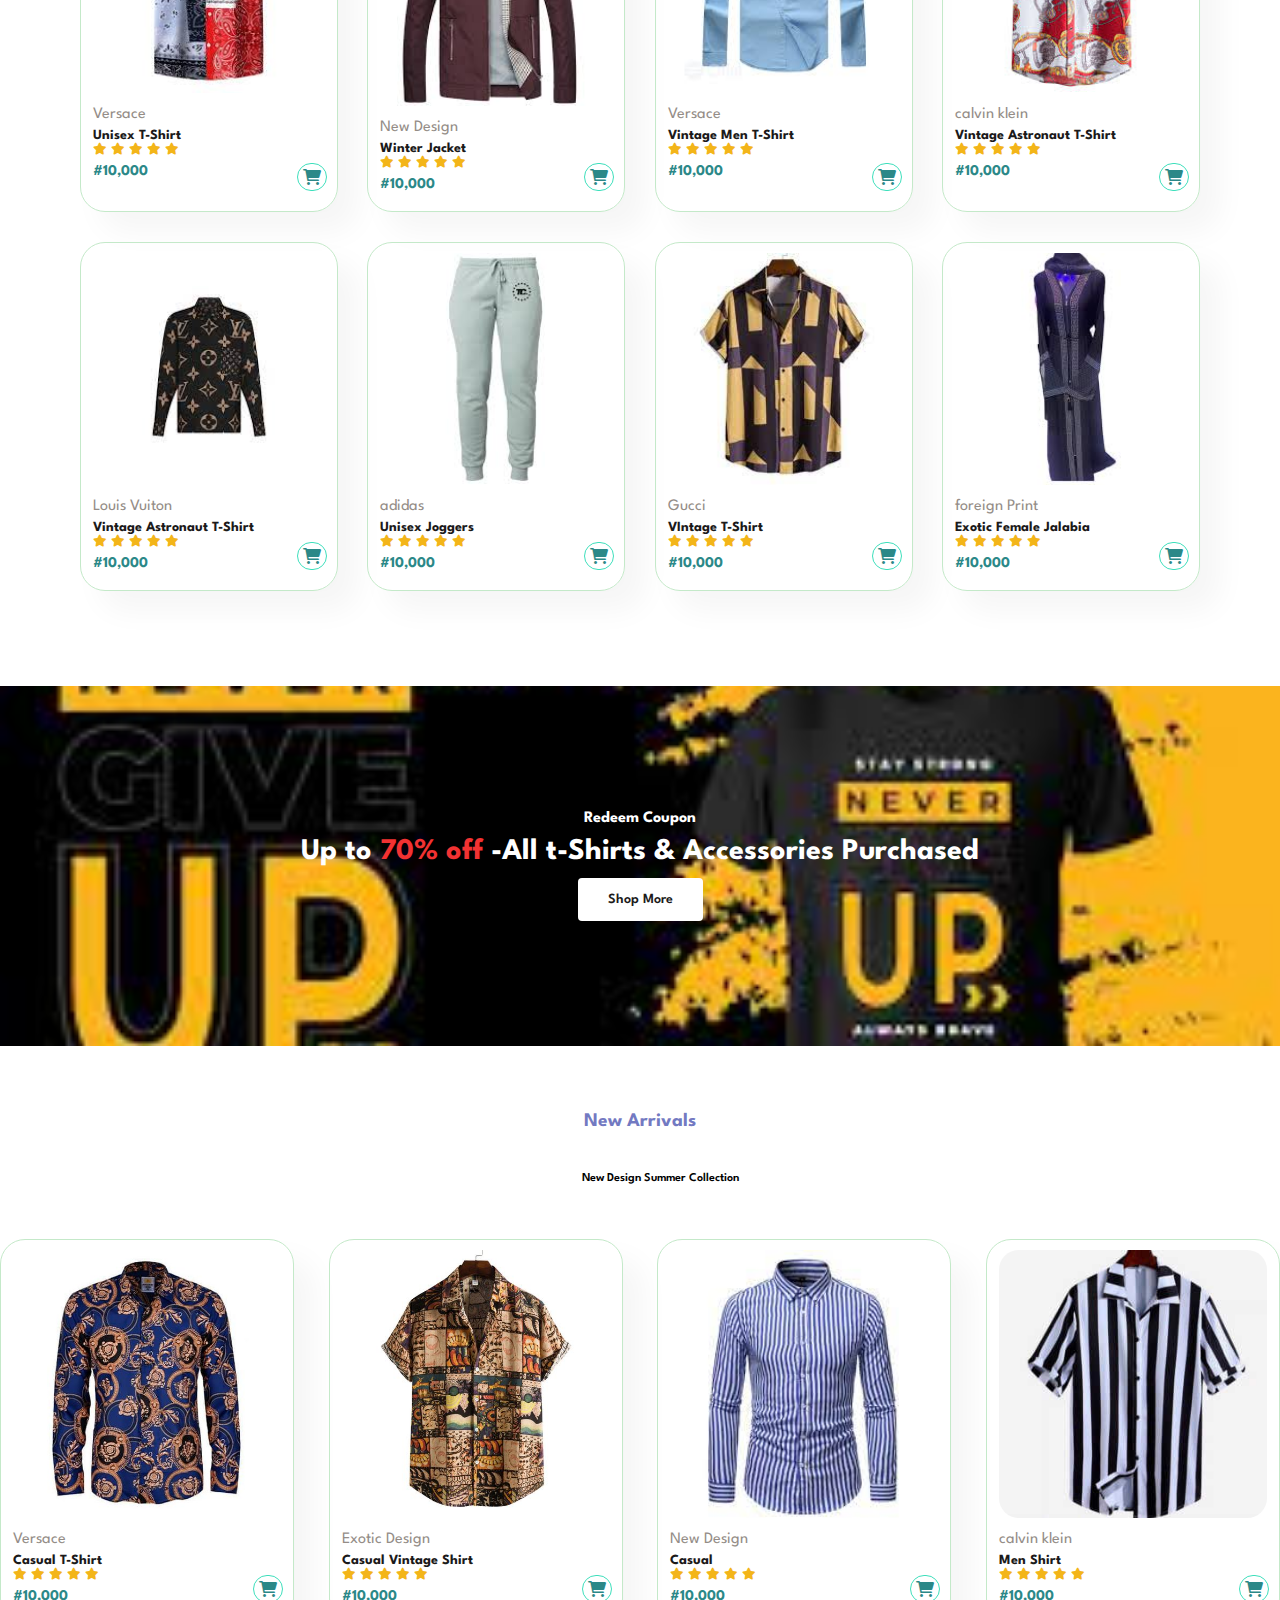
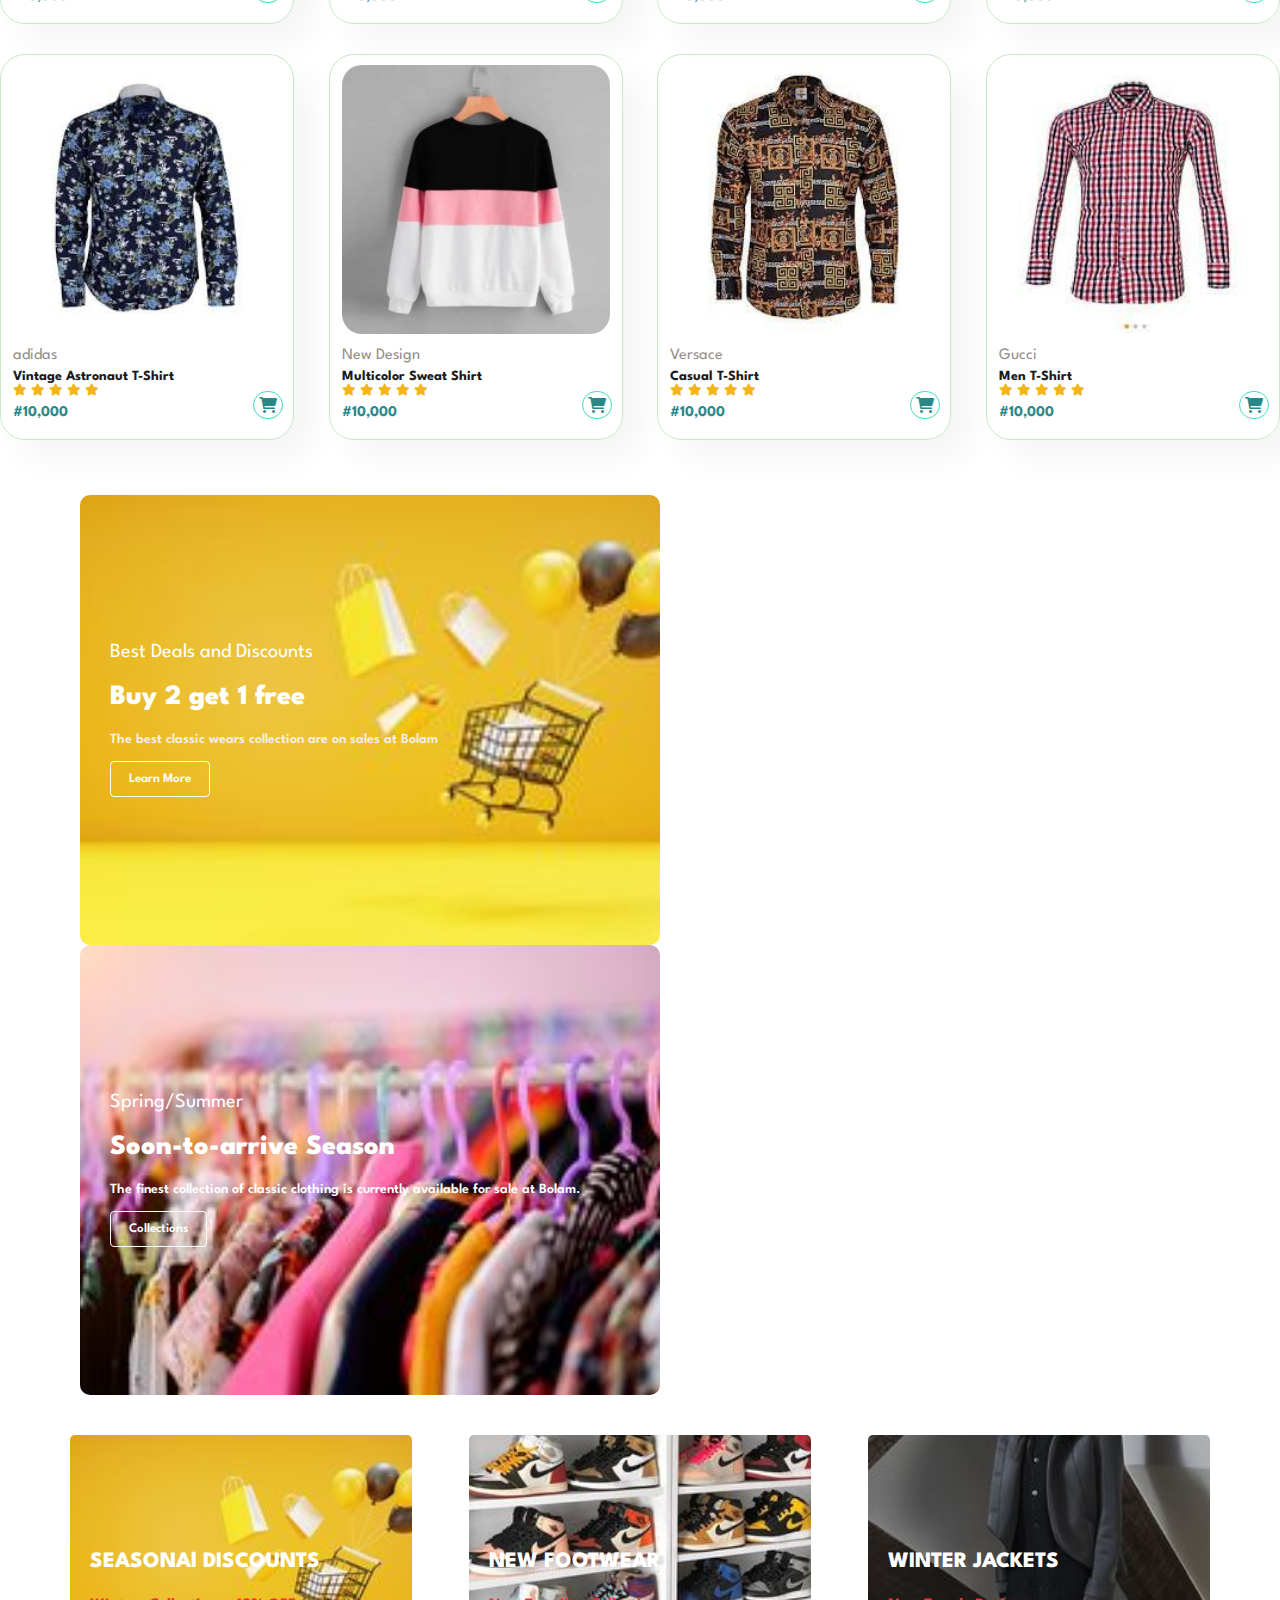
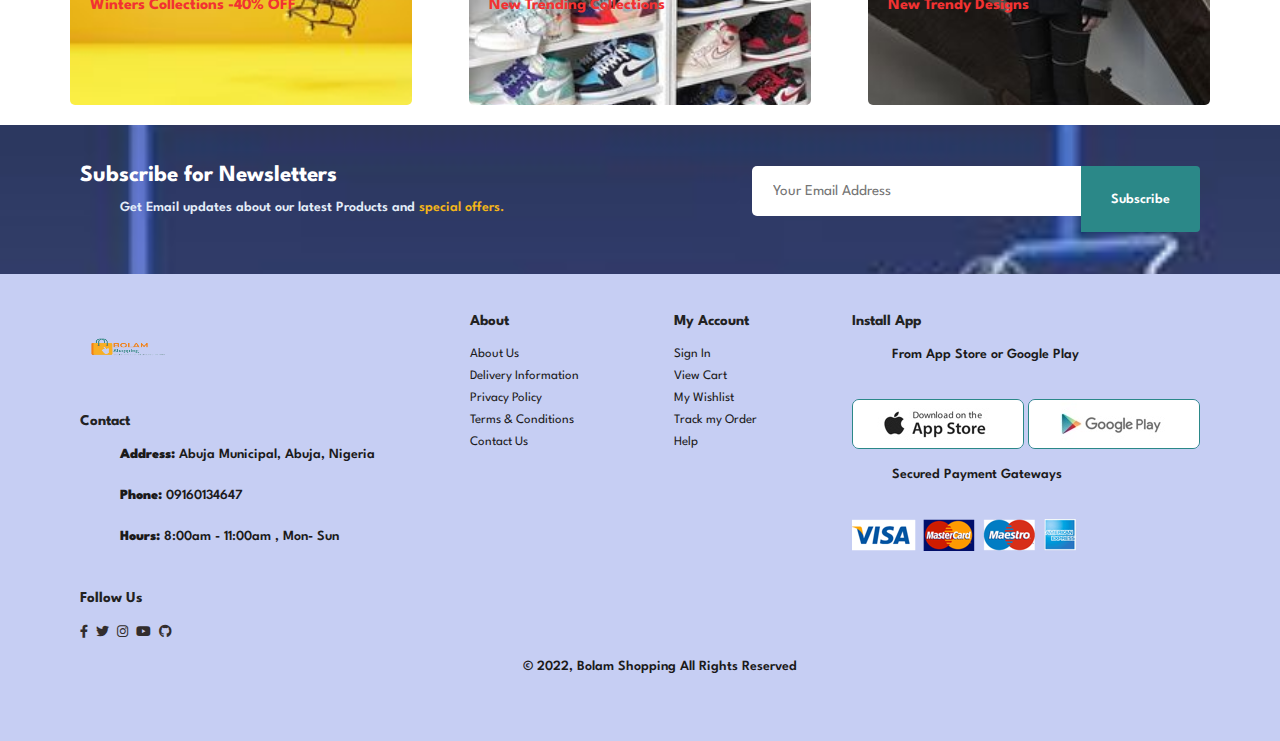
==== commit 326250d7: "added about  shopping  page" ====
--- a/index.html
+++ b/index.html
@@ -3,7 +3,7 @@
   <head>
     <meta charset="UTF-8" />
     <meta name="viewport" content="width=device-width, initial-scale=1.0" />
-    <title>Bolam Shop</title>
+    <title>Bolam Shopping || Website</title>
     <!-- font awesome link -->
     <link
       rel="stylesheet"
@@ -21,7 +21,7 @@
           src="img/Bolam-logo.png"
           alt=""
           width="100px"
-          height="70px"
+          height="100px"
       /></a>
 
       <div>
@@ -35,12 +35,14 @@
             <a href="cart.html"><i class="fa-solid fa-cart-shopping cart fa-lg" id="large-bg"></i></a>
           
           </li>
-          <a href="#" id="close"> href="#"><i class="fa-solid fa-cart-shopping cart"></i></a>
+          <a href="#" id="close">
+            <i class="fa-solid fa-xmark "></i></a>
         </ul>
       </div>
 
       <div id="mobile">
-        <a href="cart.html"><i class="fa-solid fa-bag-shopping fa-xl" style="color: #1d2634;"></i></i></a>
+        <a href="cart.html"><i class="fa-solid fa-bag-shopping fa-xl" style="color: #1d2634;">
+        </i></i></a>
         <i id="bar" class="fa-solid fa-bars"></i>
         
       </div>
--- a/style.css
+++ b/style.css
@@ -560,6 +560,378 @@
 footer .copyright{
   width: 100%;
   text-align: center;
+}
+
+
+/* Shop Page */
+#page-header{
+  background-image: url("img/banner/b1.jpg");
+  width: 100%;
+  height: 40vh;
+  background-size: cover;
+  display: flex;
+  justify-content: center;
+  text-align: center;
+  flex-direction: column;
+  padding: 14px;
+}
+
+#page-header h2, p{
+  color: #132099e2;
+}
+#page-header p{
+  color: #000;
+  font-size: 16
+px;
+}
+#pagination{
+  text-align: center;
+
+}
+#pagination a{
+  text-decoration: none;
+  background-color: #132099;
+  padding: 15px 20px;
+  border-radius: 4px;
+  color: #fff;
+  font-weight: 600;
+}
+
+/* Single Product */
+#product-details{
+  display: flex;
+  margin-top: 20px;
+}
+#product-details .single-pro-image{
+  width: 40%;
+  margin-right: 50px;
+  /* height: 40vh;  */
+  background-color: #e2e2da;
+}
+
+
+.small-img-group{
+  display: flex;
+  justify-content: space-between;
+}
+
+.small-img-col{
+  flex-basis: 24%;
+  cursor: pointer;
+}
+
+#product-details .single-pro-details{
+  width: 50%;
+  padding: 30px;
+}
+
+#product-details .single-pro-details h4{
+  padding: 40px 0 20px 0;
+}
+#product-details .single-pro-details h2{
+  padding: 40px 0 20px 0;
+  font-size: 25px;
+}
+
+#product-details .single-pro-details select{
+display: block; 
+padding: 5px 10px;
+margin-bottom: 10px;
+}
+
+#product-details .single-pro-details input{
+width: 50px;
+height: 45px;
+padding-left: 10px;
+font-size: 16px;
+margin-right: 10px;
+
+}
+#product-details .single-pro-details input:focus{
+  outline: none;
+}
+
+#product-details .single-pro-details button{
+    font-size: 14px;
+    font-weight: 600;
+    padding: 15px 30px;
+    color: #fff;
+    background-color: #132099;
+    border-radius: 4px;
+    cursor: pointer;
+    border: none;
+    outline: none;
+    transition: 0.2s;
+
+}
+#product-details .single-pro-details button:hover{
+  background-color: #2133d4e3;
+}
+
+#product-details .single-pro-details span{
+  line-height: 25px;
+}
+#product-details .single-pro-details span:hover{
+  line-height: 25px;
+  color: #2133d4e3;
+  font-size: medium;
+}
+
+#page-header.blog-header{
+  background-image: url("img/banner/b19.jpg");
+}
+
+#page-header.blog-header h2, p{
+  color: #fff;
+}
+
+#blog{
+  padding: 150px 150px 0 150px;
+}
+
+#blog .blog-box{
+  display: flex;
+  align-items: center;
+  width: 100%;
+  position: relative;
+  padding-bottom: 80px;
+}
+
+#blog .blog-img{
+width: 50%;
+margin-right: 40px;
+}
+
+#blog img{
+  width: 100%;
+  height: 300px;
+  object-fit: cover;
+}
+
+#blog .blog-details{
+  width: 50%;
+
+}
+
+
+#blog .blog-details a{
+  text-decoration: none;
+  font-size: 11px;
+  color: #000;
+  font-weight: 700;
+  position: relative;
+  transition: 0.3s;
+}
+
+#blog .blog-details a:hover{
+  color: #132099e2;
+}
+
+
+
+#blog .blog-box h1{
+  position: absolute;
+  top: -30px;
+  left: 0;
+  font-size: 65px;
+  font-weight: 700;
+  color: #c5beb88c;
+  z-index: -10;
+
+}
+
+#blog .blog-details a::after{
+  content: "";
+  width: 50px;
+  height: 1px;
+  background-color: #000;
+  position: absolute;
+  top: 4px;
+  right: -60px;
+
+  transition: 0.3s;
+
+}
+#blog .blog-details a:hover::after{
+  background-color: #132099e2;
+  }
+
+
+/* About page */
+#page-header .about-header{
+  background-image: url(img/banner/banner.jpg);
+}
+
+
+#about-head{
+  display: flex;
+  align-items: center;
+}
+
+#about-head #about-des h2, p{
+padding-left: 40px;
+color: #000;
+font-size: 12px;
+font-weight: 600;
+}
+
+#about-head #about-des h2{
+  font-size: 20px;
+  color: #132099;
+}
+
+#about-head img{
+  width: 50%;
+  height: auto;
+  border-radius: 20px;
+}
+
+
+#about-app{
+  text-align: center;
+}
+
+#about-app .video{
+  width: 70%;
+  height: 100%;
+  margin: 30px auto 0 auto;
+}
+
+#about-app .video video{
+  width: 100%;
+  height: 100%;
+  border-radius: 20px;
+}
+
+
+/* Contact Page */
+#contact-details{
+  display: flex;
+  align-items: center;
+  justify-content: space-between;
+}
+
+#contact-details .details{
+  width: 40%;
+}
+
+#contact-details .details 
+#contact-details  form span{
+  font-size: 14px;
+}
+
+#contact-details .details, 
+#contact-details form, h2{
+  font-size: 1.2rem;
+  line-height: 2rem;
+  padding: 20px 0;
+}
+#contact-details form, h2{
+  color: #1320999a;
+
+}
+#contact-details .details h3{
+  font-size: 1rem;
+  padding-bottom: 0.9rem;
+  
+}
+
+#contact-details .details li{
+  display: flex;
+  padding: 10px 0;
+  list-style: none;
+
+}
+
+#contact-details .details li i{
+  font-size: 14px;
+  padding-right: 22px;
+}
+
+#contact-details .details li p{
+  margin: 0;
+  font-size: 14px;
+  padding-left: 0px;
+}
+
+#contact-details map{
+  width: 55%;
+  height: 400px;
+}
+#contact-details map iframe{
+  width: 100%;
+  height: 100%;
+
+}
+
+#form-details{
+display: flex;
+justify-content: space-between;
+margin: 25px;
+padding: 80px;
+border: 1px solid #ececec;
+}
+
+#form-details form{
+width: 60%;
+display: flex;
+flex-direction: column;
+align-items: flex-start;
+}
+
+
+#form-details form, input,
+#form-details form, textarea{
+  width: 100%;
+  margin-bottom: 16px;
+  padding: 12px 14px;
+  outline: none;
+  border: 1px solid #dadceb9a;
+  border-radius: 12px;
+}
+
+
+#form-details form, #submit-btn{
+  width: 100%;
+  margin-bottom: 16px;
+  padding: 12px 14px;
+  outline: none;
+  /* border: 1px solid #dadceb9a; */
+  border-radius: 0.75rem;
+  background-color: #132099aa;
+  color: #fff;
+}
+
+/* #form-details form, #submit-btn:hover{
+  background-color: #132099af;
+  color: #fff;
+}  */
+
+#form-details .people div{
+padding-bottom: 24px;
+display: flex;
+align-items: flex-start;
+margin-left: 32px;
+}
+
+#form-details .people div img{
+  width: 64px;
+  height: 64px;
+  object-fit: cover;
+  margin-right: 16px;
+}
+
+#form-details .people div p{
+  margin: 0;
+  font-size: 14px;
+  line-height: 24px;
+}
+
+#form-details .people div.people-container p span{
+  display: block;
+  font-size: 16px;
+  font-weight: 600;
+  color: #1320999a;
 }
 
 
@@ -674,6 +1046,17 @@
 #newsletter .form {
   width: 70%;
 }
+
+
+/* Contact Page */
+#form-details{
+  padding: 40px;
+}
+
+
+#form-details form{
+  width: 50%;
+}
  }
 
  @media(max-width:477px){
@@ -738,5 +1121,97 @@
   width: 100%;
 }
 
-
+#footer .copyright{
+  text-align: start;
+}
+
+#product-details{
+  display: flex;
+  flex-direction: column;
+}
+
+#product-details .single-pro-image{
+  width: 100%;
+  margin-right: 0px;
+}
+
+#product-details .single-pro-details {
+  width: 100%;
+  margin-left: 10px;
+}
+
+/* Blog Page */
+
+#blog{
+  padding: 100px 20px 0 20px;
  }
+
+#blog .blog-box {
+  display: flex;
+  flex-direction: column;
+  align-items: flex-start;
+ }
+
+ #blog .blog-img{
+  width: 100%;
+  margin-right: 0px;
+  margin-bottom: 1.8rem;
+ }
+
+#blog .blog-details{
+  width: 100%;
+}
+
+
+/* About Page */
+#about-head{
+  flex-direction: column;
+}
+
+#about-head img{
+  width: 100%;
+  margin-bottom: 1rem;
+}
+
+
+#about-head #about-des h2, p{
+  padding-left: 0px;
+}
+
+#about-app .video{
+  width: 100%;
+  
+}
+
+
+/* Contact Page */
+#contact-details{
+  flex-direction: column;
+}
+
+
+#contact-details .details{
+  width: 100%;
+  margin-bottom: 24px;
+}
+#contact-details form, h2 {
+  color: #1320999a;
+}
+
+#contact-details .map{
+  width: 100%;
+}
+
+#form-details {
+  margin: 26px;
+  padding: 30px 10px;
+  flex-wrap: wrap;
+ 
+}
+
+#form-details form{
+  width: 100%;
+  margin-bottom: 30px;
+}
+
+ }
